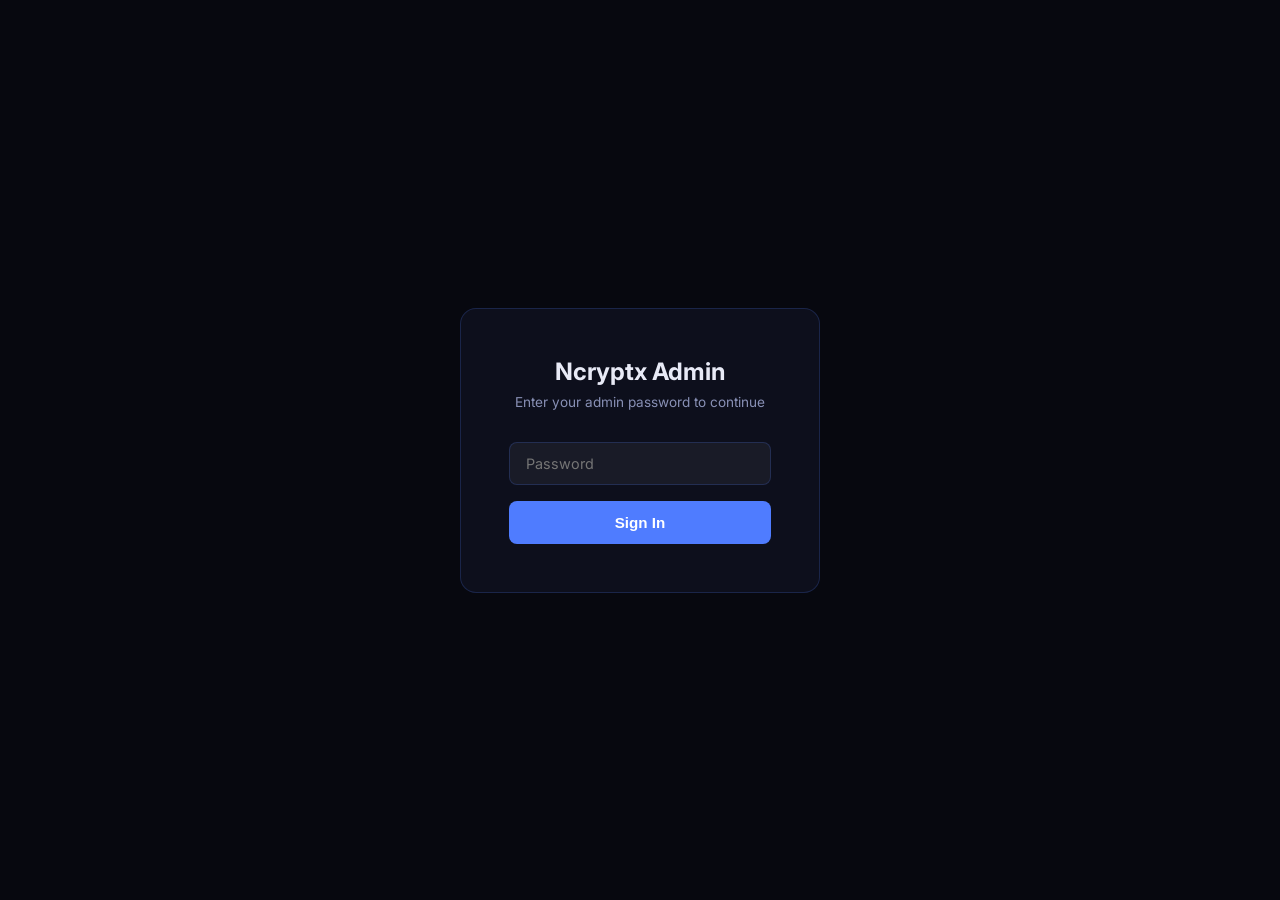
==== admin/index.html @ 6f7bbaa9 "Initial commit: Ncryptx website" ====
<!DOCTYPE html>
<html lang="en">
<head>
  <meta charset="UTF-8" />
  <meta name="viewport" content="width=device-width, initial-scale=1.0" />
  <title>Ncryptx Admin</title>
  <link href="https://fonts.googleapis.com/css2?family=Inter:wght@400;500;600;700&display=swap" rel="stylesheet" />
  <style>
    :root {
      --bg: #07080f; --bg2: #0d0f1c; --accent: #4f7cff;
      --text: #e8eaf6; --muted: #8890b5; --border: rgba(79,124,255,0.2);
      --green: #22c55e; --red: #ef4444;
    }
    * { margin:0; padding:0; box-sizing:border-box; }
    body { background:var(--bg); color:var(--text); font-family:'Inter',sans-serif; min-height:100vh; }

    /* LOGIN */
    #login-screen {
      display:flex; align-items:center; justify-content:center;
      min-height:100vh;
    }
    .login-box {
      background:var(--bg2); border:1px solid var(--border); border-radius:16px;
      padding:48px; width:360px; text-align:center;
    }
    .login-box h1 { font-size:1.5rem; margin-bottom:8px; }
    .login-box p { color:var(--muted); font-size:0.85rem; margin-bottom:32px; }
    .login-box input {
      width:100%; background:rgba(255,255,255,0.05); border:1px solid var(--border);
      border-radius:8px; padding:12px 16px; color:var(--text); font-family:'Inter',sans-serif;
      font-size:0.9rem; margin-bottom:16px; outline:none;
    }
    .login-box input:focus { border-color:var(--accent); }
    .login-box button {
      width:100%; background:var(--accent); color:#fff; border:none;
      border-radius:8px; padding:13px; font-weight:600; cursor:pointer; font-size:0.95rem;
    }
    .login-error { color:var(--red); font-size:0.82rem; margin-top:12px; display:none; }

    /* ADMIN */
    #admin-screen { display:none; }
    .admin-nav {
      background:var(--bg2); border-bottom:1px solid var(--border);
      padding:16px 32px; display:flex; align-items:center; justify-content:space-between;
    }
    .admin-nav h1 { font-size:1.1rem; font-weight:700; }
    .admin-nav span { color:var(--muted); font-size:0.82rem; }
    .logout-btn {
      background:transparent; border:1px solid var(--border); color:var(--muted);
      padding:7px 16px; border-radius:6px; cursor:pointer; font-size:0.82rem;
    }
    .logout-btn:hover { border-color:var(--red); color:var(--red); }

    .admin-layout { display:flex; min-height:calc(100vh - 57px); }

    .sidebar {
      width:220px; background:var(--bg2); border-right:1px solid var(--border);
      padding:24px 0; flex-shrink:0;
    }
    .sidebar-item {
      padding:10px 24px; cursor:pointer; font-size:0.875rem; color:var(--muted);
      transition:all 0.2s; border-left:3px solid transparent;
    }
    .sidebar-item:hover { color:var(--text); background:rgba(255,255,255,0.03); }
    .sidebar-item.active { color:var(--accent); border-left-color:var(--accent); background:rgba(79,124,255,0.05); }

    .editor { flex:1; padding:40px; overflow-y:auto; max-width:900px; }
    .editor h2 { font-size:1.3rem; margin-bottom:8px; }
    .editor > p { color:var(--muted); font-size:0.85rem; margin-bottom:32px; }

    .tab { display:none; }
    .tab.active { display:block; }

    .field-group { margin-bottom:28px; }
    .field-group label { display:block; font-size:0.8rem; font-weight:600; color:var(--muted); text-transform:uppercase; letter-spacing:1px; margin-bottom:8px; }
    .field-group input, .field-group textarea {
      width:100%; background:rgba(255,255,255,0.04); border:1px solid var(--border);
      border-radius:8px; padding:12px 16px; color:var(--text); font-family:'Inter',sans-serif;
      font-size:0.9rem; outline:none; transition:border-color 0.2s;
    }
    .field-group input:focus, .field-group textarea:focus { border-color:var(--accent); }
    .field-group textarea { resize:vertical; min-height:80px; }

    .save-bar {
      position:sticky; bottom:0; background:var(--bg2); border-top:1px solid var(--border);
      padding:16px 40px; display:flex; align-items:center; gap:16px;
    }
    .save-btn {
      background:var(--accent); color:#fff; border:none; border-radius:8px;
      padding:11px 28px; font-weight:600; cursor:pointer; font-size:0.9rem;
    }
    .save-btn:hover { opacity:0.85; }
    .save-msg { font-size:0.85rem; color:var(--green); display:none; }

    .card-editor { background:rgba(255,255,255,0.03); border:1px solid var(--border); border-radius:10px; padding:24px; margin-bottom:20px; }
    .card-editor h4 { font-size:0.9rem; font-weight:600; margin-bottom:16px; color:var(--accent); }
    .two-col { display:grid; grid-template-columns:1fr 1fr; gap:16px; }

    .preview-btn {
      background:transparent; border:1px solid var(--border); color:var(--text);
      padding:11px 22px; border-radius:8px; cursor:pointer; font-size:0.9rem; text-decoration:none;
      display:inline-block;
    }
    .preview-btn:hover { border-color:var(--accent); }
  </style>
</head>
<body>

<!-- LOGIN -->
<div id="login-screen">
  <div class="login-box">
    <h1>Ncryptx Admin</h1>
    <p>Enter your admin password to continue</p>
    <input type="password" id="pw-input" placeholder="Password" onkeydown="if(event.key==='Enter')login()" />
    <button onclick="login()">Sign In</button>
    <p class="login-error" id="login-error">Incorrect password</p>
  </div>
</div>

<!-- ADMIN PANEL -->
<div id="admin-screen">
  <div class="admin-nav">
    <h1>⚙️ Ncryptx Admin Panel</h1>
    <div style="display:flex;align-items:center;gap:20px">
      <span>Editing: config.js</span>
      <a href="../index.html" class="preview-btn" target="_blank">Preview Site →</a>
      <button class="logout-btn" onclick="logout()">Log Out</button>
    </div>
  </div>

  <div class="admin-layout">
    <div class="sidebar">
      <div class="sidebar-item active" onclick="showTab('company')">🏢 Company</div>
      <div class="sidebar-item" onclick="showTab('hero')">🦸 Hero</div>
      <div class="sidebar-item" onclick="showTab('stats')">📊 Stats</div>
      <div class="sidebar-item" onclick="showTab('services')">🛠 Services</div>
      <div class="sidebar-item" onclick="showTab('why')">✅ Why Us</div>
      <div class="sidebar-item" onclick="showTab('team')">👥 Team</div>
      <div class="sidebar-item" onclick="showTab('contact')">📬 Contact</div>
      <div class="sidebar-item" onclick="showTab('export')">💾 Export</div>
    </div>

    <div style="flex:1;display:flex;flex-direction:column;">
      <div class="editor" id="editor-content">

        <!-- COMPANY -->
        <div class="tab active" id="tab-company">
          <h2>Company Details</h2>
          <p>Basic company information shown across the website.</p>
          <div class="field-group"><label>Company Name</label><input id="c-name" /></div>
          <div class="field-group"><label>Tagline</label><input id="c-tagline" /></div>
          <div class="field-group"><label>Description</label><textarea id="c-desc"></textarea></div>
          <div class="two-col">
            <div class="field-group"><label>Email</label><input id="c-email" /></div>
            <div class="field-group"><label>Phone</label><input id="c-phone" /></div>
          </div>
          <div class="field-group"><label>Address</label><input id="c-address" /></div>
          <div class="two-col">
            <div class="field-group"><label>License / Regulatory Label</label><input id="c-license" /></div>
            <div class="field-group"><label>Founded Year</label><input id="c-founded" /></div>
          </div>
          <div class="two-col">
            <div class="field-group"><label>LinkedIn URL</label><input id="c-linkedin" /></div>
            <div class="field-group"><label>Twitter URL</label><input id="c-twitter" /></div>
          </div>
        </div>

        <!-- HERO -->
        <div class="tab" id="tab-hero">
          <h2>Hero Section</h2>
          <p>The first section visitors see.</p>
          <div class="field-group"><label>Headline</label><input id="h-headline" /></div>
          <div class="field-group"><label>Subheadline</label><textarea id="h-sub"></textarea></div>
          <div class="two-col">
            <div class="field-group"><label>Primary Button</label><input id="h-cta1" /></div>
            <div class="field-group"><label>Secondary Button</label><input id="h-cta2" /></div>
          </div>
        </div>

        <!-- STATS -->
        <div class="tab" id="tab-stats">
          <h2>Stats Bar</h2>
          <p>Key numbers shown below the hero section.</p>
          <div id="stats-editor"></div>
        </div>

        <!-- SERVICES -->
        <div class="tab" id="tab-services">
          <h2>Services</h2>
          <p>Service cards shown on the website.</p>
          <div class="two-col" style="margin-bottom:28px">
            <div class="field-group"><label>Section Title</label><input id="svc-title" /></div>
            <div class="field-group"><label>Section Subtitle</label><input id="svc-sub" /></div>
          </div>
          <div id="services-editor"></div>
        </div>

        <!-- WHY -->
        <div class="tab" id="tab-why">
          <h2>Why Us</h2>
          <p>Reasons to choose Ncryptx.</p>
          <div class="two-col" style="margin-bottom:28px">
            <div class="field-group"><label>Section Title</label><input id="why-title" /></div>
            <div class="field-group"><label>Section Subtitle</label><input id="why-sub" /></div>
          </div>
          <div id="why-editor"></div>
        </div>

        <!-- TEAM -->
        <div class="tab" id="tab-team">
          <h2>Team Members</h2>
          <p>Leadership team cards.</p>
          <div class="two-col" style="margin-bottom:28px">
            <div class="field-group"><label>Section Title</label><input id="team-title" /></div>
            <div class="field-group"><label>Section Subtitle</label><input id="team-sub" /></div>
          </div>
          <div id="team-editor"></div>
        </div>

        <!-- CONTACT -->
        <div class="tab" id="tab-contact">
          <h2>Contact Section</h2>
          <div class="field-group"><label>Title</label><input id="ct-title" /></div>
          <div class="field-group"><label>Subtitle</label><textarea id="ct-sub"></textarea></div>
          <div class="field-group"><label>Button Label</label><input id="ct-cta" /></div>
        </div>

        <!-- EXPORT -->
        <div class="tab" id="tab-export">
          <h2>Export Config</h2>
          <p>Copy the generated config.js content below and replace your current config.js file to apply all changes.</p>
          <div style="margin-top:24px;">
            <textarea id="export-output" style="width:100%;height:500px;background:rgba(0,0,0,0.4);border:1px solid var(--border);border-radius:8px;padding:20px;color:#a8d8a8;font-family:monospace;font-size:0.8rem;resize:none;" readonly></textarea>
            <button onclick="copyExport()" style="margin-top:16px;background:var(--accent);color:#fff;border:none;border-radius:8px;padding:11px 28px;font-weight:600;cursor:pointer;">📋 Copy to Clipboard</button>
            <span id="copied-msg" style="color:var(--green);font-size:0.85rem;margin-left:12px;display:none;">Copied!</span>
          </div>
        </div>

      </div>
      <div class="save-bar">
        <button class="save-btn" onclick="saveChanges()">Save Changes</button>
        <span class="save-msg" id="save-msg">✓ Changes saved to memory</span>
        <span style="color:var(--muted);font-size:0.8rem;margin-left:auto;">Changes are saved in browser. Use Export to get config.js</span>
      </div>
    </div>
  </div>
</div>

<script src="../config.js"></script>
<script>
// ---- AUTH ----
const ADMIN_PASSWORD = "ncryptx2024"; // CHANGE THIS!

function login() {
  const pw = document.getElementById('pw-input').value;
  if (pw === ADMIN_PASSWORD) {
    document.getElementById('login-screen').style.display = 'none';
    document.getElementById('admin-screen').style.display = 'block';
    initAdmin();
  } else {
    document.getElementById('login-error').style.display = 'block';
  }
}

function logout() {
  document.getElementById('login-screen').style.display = 'flex';
  document.getElementById('admin-screen').style.display = 'none';
  document.getElementById('pw-input').value = '';
}

// ---- TABS ----
function showTab(name) {
  document.querySelectorAll('.tab').forEach(t => t.classList.remove('active'));
  document.querySelectorAll('.sidebar-item').forEach(t => t.classList.remove('active'));
  document.getElementById('tab-' + name).classList.add('active');
  event.target.classList.add('active');
  if (name === 'export') generateExport();
}

// ---- INIT ----
function initAdmin() {
  const c = CONFIG;

  // Company
  document.getElementById('c-name').value = c.company.name;
  document.getElementById('c-tagline').value = c.company.tagline;
  document.getElementById('c-desc').value = c.company.description;
  document.getElementById('c-email').value = c.company.email;
  document.getElementById('c-phone').value = c.company.phone;
  document.getElementById('c-address').value = c.company.address;
  document.getElementById('c-license').value = c.company.license;
  document.getElementById('c-founded').value = c.company.founded;
  document.getElementById('c-linkedin').value = c.company.linkedin;
  document.getElementById('c-twitter').value = c.company.twitter;

  // Hero
  document.getElementById('h-headline').value = c.hero.headline;
  document.getElementById('h-sub').value = c.hero.subheadline;
  document.getElementById('h-cta1').value = c.hero.cta_primary;
  document.getElementById('h-cta2').value = c.hero.cta_secondary;

  // Stats
  const se = document.getElementById('stats-editor');
  c.stats.forEach((s, i) => {
    se.innerHTML += `<div class="card-editor"><h4>Stat ${i+1}</h4>
      <div class="two-col">
        <div class="field-group"><label>Value</label><input id="stat-val-${i}" value="${s.value}" /></div>
        <div class="field-group"><label>Label</label><input id="stat-lbl-${i}" value="${s.label}" /></div>
      </div></div>`;
  });

  // Services
  document.getElementById('svc-title').value = c.services.title;
  document.getElementById('svc-sub').value = c.services.subtitle;
  const sve = document.getElementById('services-editor');
  c.services.items.forEach((s, i) => {
    sve.innerHTML += `<div class="card-editor"><h4>Service ${i+1}</h4>
      <div class="two-col">
        <div class="field-group"><label>Icon (emoji)</label><input id="svc-icon-${i}" value="${s.icon}" /></div>
        <div class="field-group"><label>Title</label><input id="svc-ttl-${i}" value="${s.title}" /></div>
      </div>
      <div class="field-group"><label>Description</label><textarea id="svc-desc-${i}">${s.description}</textarea></div>
    </div>`;
  });

  // Why
  document.getElementById('why-title').value = c.why.title;
  document.getElementById('why-sub').value = c.why.subtitle;
  const wye = document.getElementById('why-editor');
  c.why.items.forEach((w, i) => {
    wye.innerHTML += `<div class="card-editor"><h4>Item ${i+1}</h4>
      <div class="two-col">
        <div class="field-group"><label>Icon</label><input id="why-icon-${i}" value="${w.icon}" /></div>
        <div class="field-group"><label>Title</label><input id="why-ttl-${i}" value="${w.title}" /></div>
      </div>
      <div class="field-group"><label>Description</label><textarea id="why-desc-${i}">${w.description}</textarea></div>
    </div>`;
  });

  // Team
  document.getElementById('team-title').value = c.team.title;
  document.getElementById('team-sub').value = c.team.subtitle;
  const tme = document.getElementById('team-editor');
  c.team.members.forEach((m, i) => {
    tme.innerHTML += `<div class="card-editor"><h4>Member ${i+1}</h4>
      <div class="two-col">
        <div class="field-group"><label>Name</label><input id="tm-name-${i}" value="${m.name}" /></div>
        <div class="field-group"><label>Role</label><input id="tm-role-${i}" value="${m.role}" /></div>
      </div>
      <div class="field-group"><label>Bio</label><textarea id="tm-bio-${i}">${m.bio}</textarea></div>
      <div class="field-group"><label>Photo URL</label><input id="tm-img-${i}" value="${m.image}" /></div>
    </div>`;
  });

  // Contact
  document.getElementById('ct-title').value = c.contact.title;
  document.getElementById('ct-sub').value = c.contact.subtitle;
  document.getElementById('ct-cta').value = c.contact.cta;
}

// ---- SAVE ----
function saveChanges() {
  // Updates the in-memory CONFIG object
  const c = CONFIG;
  c.company.name = document.getElementById('c-name').value;
  c.company.tagline = document.getElementById('c-tagline').value;
  c.company.description = document.getElementById('c-desc').value;
  c.company.email = document.getElementById('c-email').value;
  c.company.phone = document.getElementById('c-phone').value;
  c.company.address = document.getElementById('c-address').value;
  c.company.license = document.getElementById('c-license').value;
  c.company.founded = document.getElementById('c-founded').value;
  c.company.linkedin = document.getElementById('c-linkedin').value;
  c.company.twitter = document.getElementById('c-twitter').value;

  c.hero.headline = document.getElementById('h-headline').value;
  c.hero.subheadline = document.getElementById('h-sub').value;
  c.hero.cta_primary = document.getElementById('h-cta1').value;
  c.hero.cta_secondary = document.getElementById('h-cta2').value;

  c.stats.forEach((s, i) => {
    s.value = document.getElementById(`stat-val-${i}`).value;
    s.label = document.getElementById(`stat-lbl-${i}`).value;
  });

  c.services.title = document.getElementById('svc-title').value;
  c.services.subtitle = document.getElementById('svc-sub').value;
  c.services.items.forEach((s, i) => {
    s.icon = document.getElementById(`svc-icon-${i}`).value;
    s.title = document.getElementById(`svc-ttl-${i}`).value;
    s.description = document.getElementById(`svc-desc-${i}`).value;
  });

  c.why.title = document.getElementById('why-title').value;
  c.why.subtitle = document.getElementById('why-sub').value;
  c.why.items.forEach((w, i) => {
    w.icon = document.getElementById(`why-icon-${i}`).value;
    w.title = document.getElementById(`why-ttl-${i}`).value;
    w.description = document.getElementById(`why-desc-${i}`).value;
  });

  c.team.title = document.getElementById('team-title').value;
  c.team.subtitle = document.getElementById('team-sub').value;
  c.team.members.forEach((m, i) => {
    m.name = document.getElementById(`tm-name-${i}`).value;
    m.role = document.getElementById(`tm-role-${i}`).value;
    m.bio = document.getElementById(`tm-bio-${i}`).value;
    m.image = document.getElementById(`tm-img-${i}`).value;
  });

  c.contact.title = document.getElementById('ct-title').value;
  c.contact.subtitle = document.getElementById('ct-sub').value;
  c.contact.cta = document.getElementById('ct-cta').value;

  const msg = document.getElementById('save-msg');
  msg.style.display = 'inline';
  setTimeout(() => msg.style.display = 'none', 3000);
}

// ---- EXPORT ----
function generateExport() {
  saveChanges();
  const c = CONFIG;
  const output = `const CONFIG = ${JSON.stringify(c, null, 2)};`;
  document.getElementById('export-output').value = output;
}

function copyExport() {
  const txt = document.getElementById('export-output').value;
  navigator.clipboard.writeText(txt);
  const msg = document.getElementById('copied-msg');
  msg.style.display = 'inline';
  setTimeout(() => msg.style.display = 'none', 2000);
}
</script>
</body>
</html>
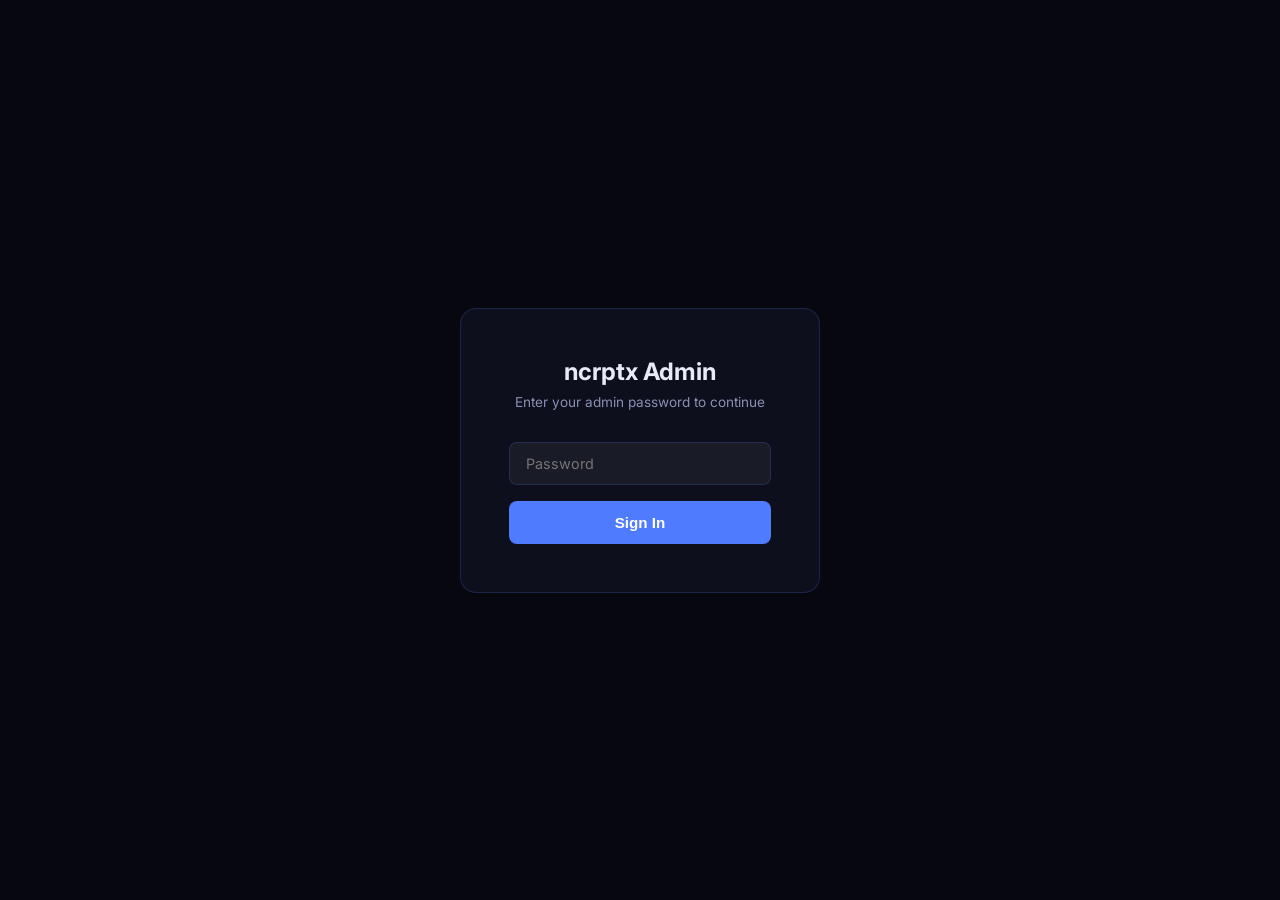
==== commit 398d15bf: "Rename ncryptx to ncrptx across all files and update CNAME" ====
--- a/admin/index.html
+++ b/admin/index.html
@@ -3,7 +3,7 @@
 <head>
   <meta charset="UTF-8" />
   <meta name="viewport" content="width=device-width, initial-scale=1.0" />
-  <title>Ncryptx Admin</title>
+  <title>ncrptx Admin</title>
   <link href="https://fonts.googleapis.com/css2?family=Inter:wght@400;500;600;700&display=swap" rel="stylesheet" />
   <style>
     :root {
@@ -109,7 +109,7 @@
 <!-- LOGIN -->
 <div id="login-screen">
   <div class="login-box">
-    <h1>Ncryptx Admin</h1>
+    <h1>ncrptx Admin</h1>
     <p>Enter your admin password to continue</p>
     <input type="password" id="pw-input" placeholder="Password" onkeydown="if(event.key==='Enter')login()" />
     <button onclick="login()">Sign In</button>
@@ -120,7 +120,7 @@
 <!-- ADMIN PANEL -->
 <div id="admin-screen">
   <div class="admin-nav">
-    <h1>⚙️ Ncryptx Admin Panel</h1>
+    <h1>⚙️ ncrptx Admin Panel</h1>
     <div style="display:flex;align-items:center;gap:20px">
       <span>Editing: config.js</span>
       <a href="../index.html" class="preview-btn" target="_blank">Preview Site →</a>
@@ -198,7 +198,7 @@
         <!-- WHY -->
         <div class="tab" id="tab-why">
           <h2>Why Us</h2>
-          <p>Reasons to choose Ncryptx.</p>
+          <p>Reasons to choose ncrptx.</p>
           <div class="two-col" style="margin-bottom:28px">
             <div class="field-group"><label>Section Title</label><input id="why-title" /></div>
             <div class="field-group"><label>Section Subtitle</label><input id="why-sub" /></div>
@@ -249,7 +249,7 @@
 <script src="../config.js"></script>
 <script>
 // ---- AUTH ----
-const ADMIN_PASSWORD = "ncryptx2024"; // CHANGE THIS!
+const ADMIN_PASSWORD = "ncrptx2024"; // CHANGE THIS!
 
 function login() {
   const pw = document.getElementById('pw-input').value;
